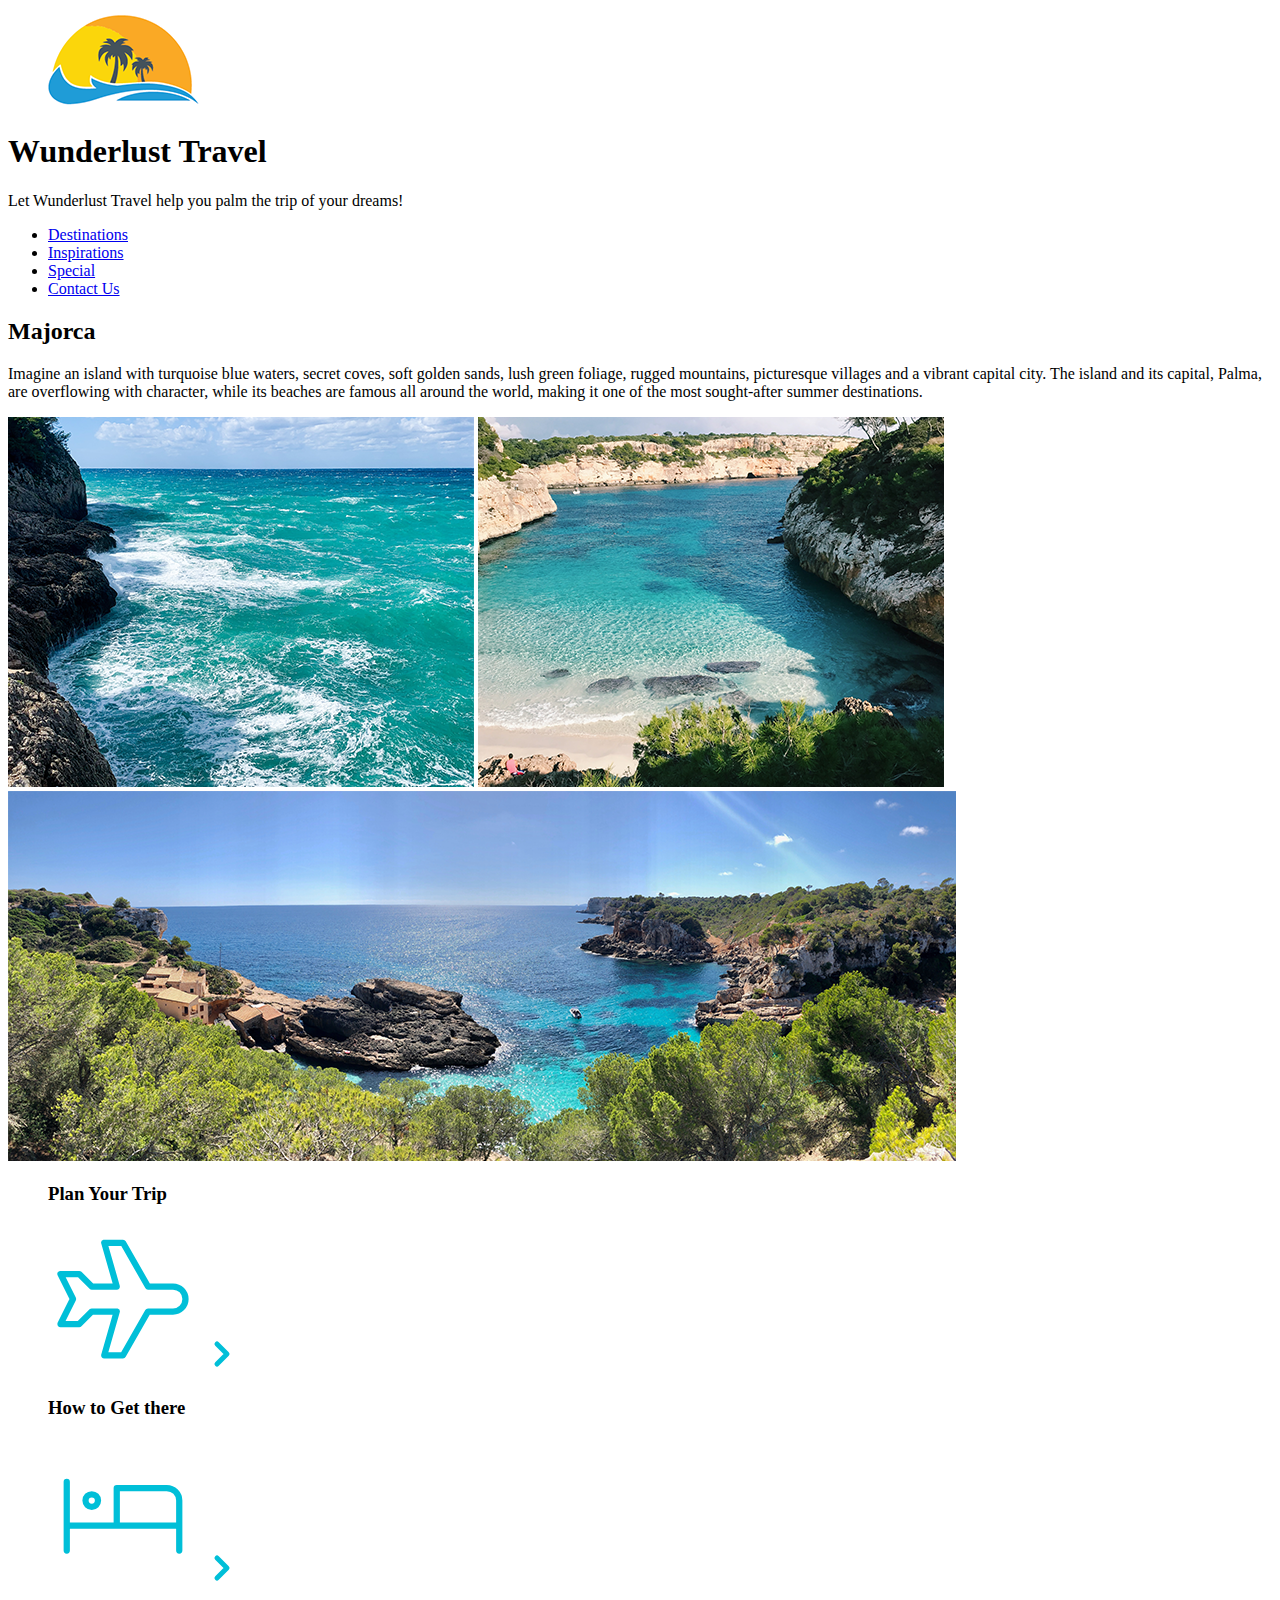
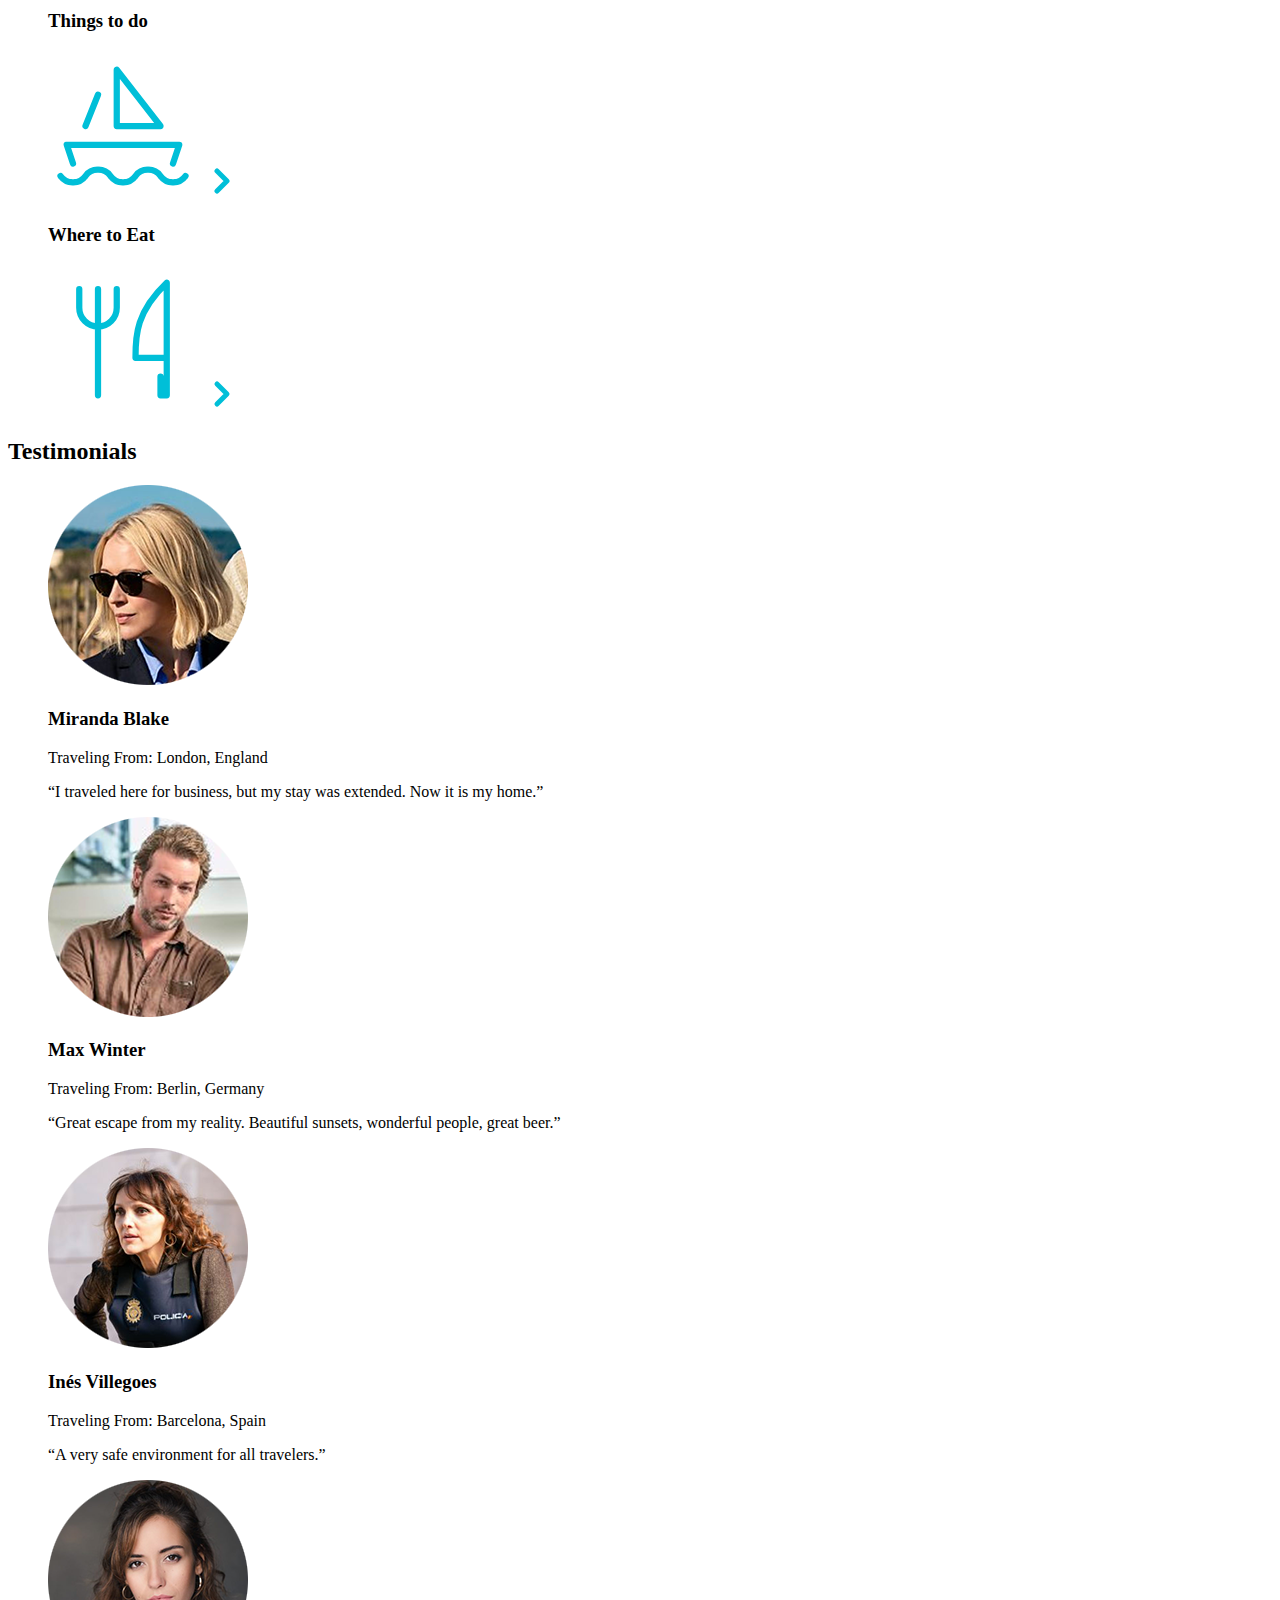
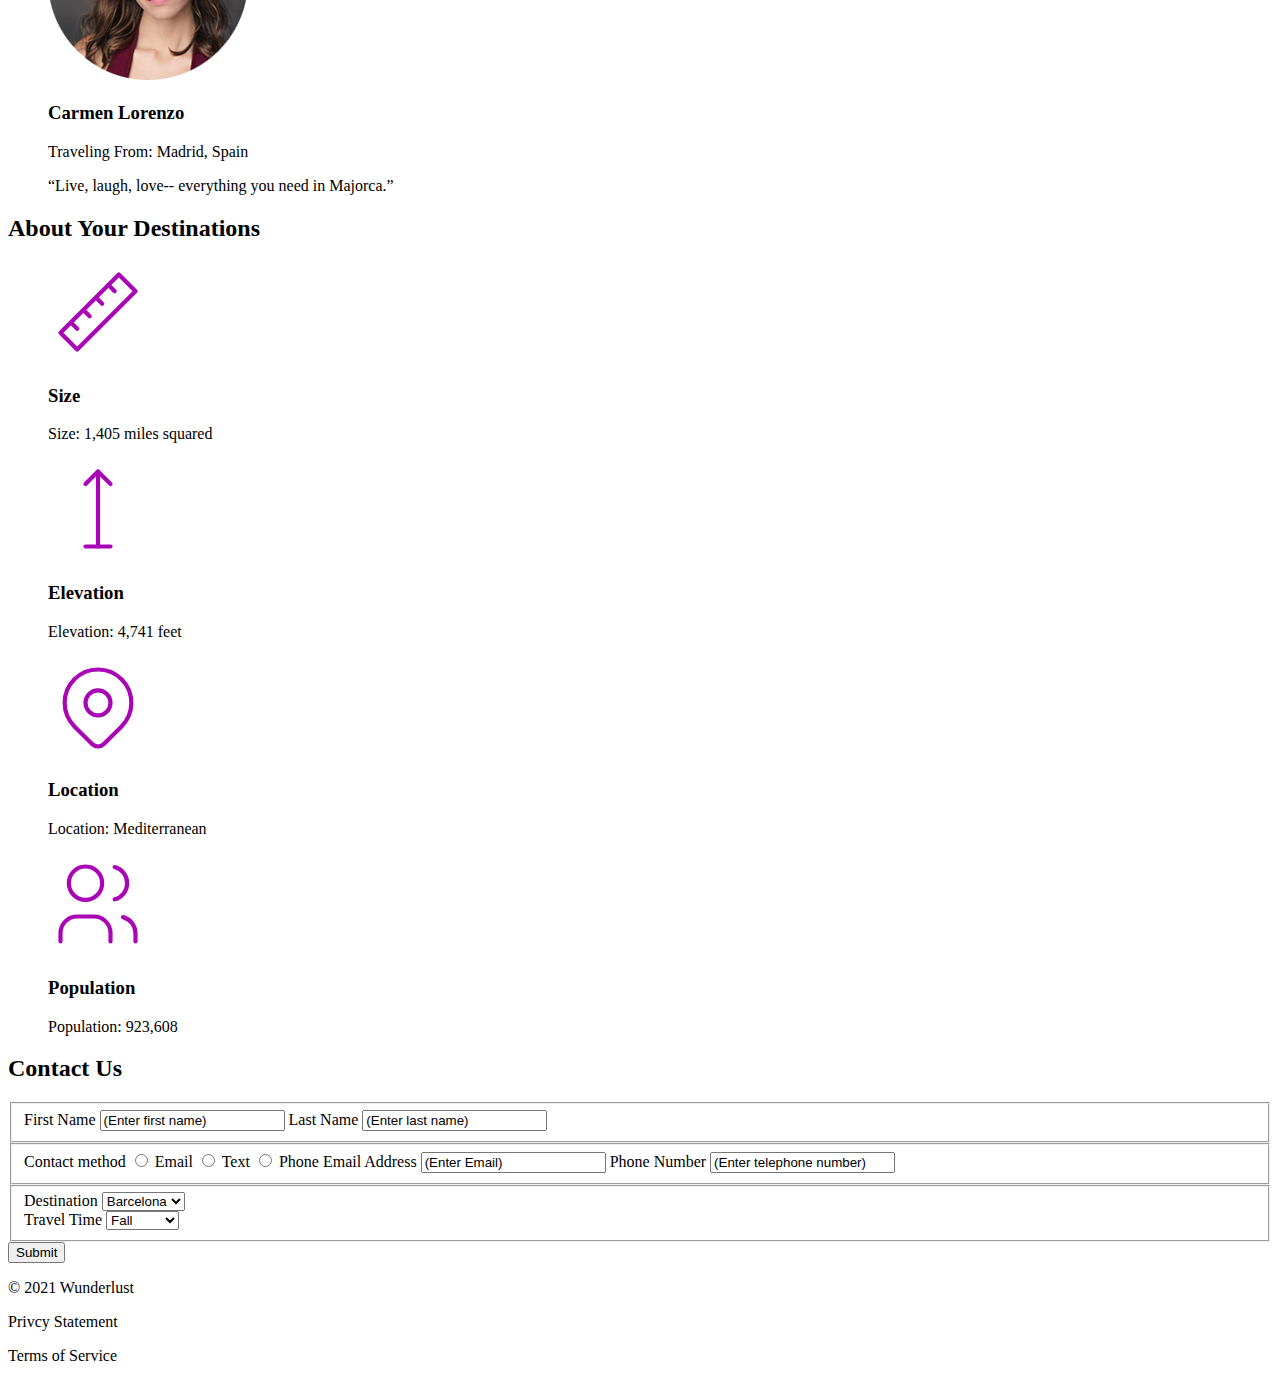
==== index.html @ ceab4514 "1.1 - 1.3 // Assignment" ====
<!DOCTYPE html>
<html lang="en">
  <head>
    <meta charset="UTF-8">
    <meta name="viewport" content="width=device-width, initial-scale=1.0">
    <meta http-equiv="X-UA-Compatible" content="ie=edge">
    <title>Wunderlust Travel</title>
    <link rel="stylesheet" href="./style.css">
  </head>
  <body>
    <header>
      <img src="logo.png" alt="beach waves with palm trees and the sun">
      <h1>Wunderlust Travel</h1> 
      <p>Let Wunderlust Travel help you palm the trip of your dreams!</p>
        <nav>
          <ul>
            <li><a href="#">Destinations</a></li>
            <li><a href="#">Inspirations</a></li>
            <li><a href="#">Special</a></li>
            <li><a href="#">Contact Us</a></li>
          </ul>
        </nav>
    </header>
    <main>
      <section>
         <h2>Majorca</h2>
         <p>Imagine an island with turquoise blue waters, secret coves, soft golden sands, lush green foliage, rugged mountains, picturesque villages and a vibrant capital city. The island and its capital, Palma, are overflowing with character, while its beaches are famous all around the world, making it one of the most sought-after summer destinations.</p>
         <img src="majorca-waves.png" alt="beach waves">
         <img src="majorca-beach.png" alt="beach that has tall rock mountains around it">
         <img src="majorca-cove.png" alt="beach cove with open water">
      </section>
      <section >
          <figure>
          <h3>Plan Your Trip</h3>
          <svg xmlns="http://www.w3.org/2000/svg" class="icon icon-tabler icon-tabler-plane" width="150" height="150" viewBox="0 0 24 24" stroke-width="1" stroke="#00bfd8" fill="none" stroke-linecap="round" stroke-linejoin="round">
          <path stroke="none" d="M0 0h24v24H0z" fill="none"/>
          <path d="M16 10h4a2 2 0 0 1 0 4h-4l-4 7h-3l2 -7h-4l-2 2h-3l2 -4l-2 -4h3l2 2h4l-2 -7h3z" />
          </svg>
<!-- (href=”#”) (title=”Search for flights”) -->
          <svg xmlns="http://www.w3.org/2000/svg" class="icon icon-tabler icon-tabler-chevron-right" width="40" height="40" viewBox="0 0 24 24" stroke-width="3" stroke="#00bfd8" fill="none" stroke-linecap="round" stroke-linejoin="round">
          <path stroke="none" d="M0 0h24v24H0z" fill="none"/>
          <polyline points="9 6 15 12 9 18" />
          </svg>
          </figure>
          
          <figure>
          <h3>How to Get there</h3>
          <svg xmlns="http://www.w3.org/2000/svg" class="icon icon-tabler icon-tabler-bed" width="150" height="150" viewBox="0 0 24 24" stroke-width="1" stroke="#00bfd8" fill="none" stroke-linecap="round" stroke-linejoin="round">
          <path stroke="none" d="M0 0h24v24H0z" fill="none"/>
          <path d="M3 7v11m0 -4h18m0 4v-8a2 2 0 0 0 -2 -2h-8v6" />
          <circle cx="7" cy="10" r="1" />
          </svg>
<!-- (href=”#”) (title=”Search for Hotels”) -->
          <svg xmlns="http://www.w3.org/2000/svg" class="icon icon-tabler icon-tabler-chevron-right" width="40" height="40" viewBox="0 0 24 24" stroke-width="3" stroke="#00bfd8" fill="none" stroke-linecap="round" stroke-linejoin="round">
          <path stroke="none" d="M0 0h24v24H0z" fill="none"/>
          <polyline points="9 6 15 12 9 18" />
          </svg>
          </figure>
          <figure>
          <h3>Things to do</h3>
          <svg xmlns="http://www.w3.org/2000/svg" class="icon icon-tabler icon-tabler-sailboat" width="150" height="150" viewBox="0 0 24 24" stroke-width="1" stroke="#00bfd8" fill="none" stroke-linecap="round" stroke-linejoin="round">
          <path stroke="none" d="M0 0h24v24H0z" fill="none"/>
          <path d="M2 20a2.4 2.4 0 0 0 2 1a2.4 2.4 0 0 0 2 -1a2.4 2.4 0 0 1 2 -1a2.4 2.4 0 0 1 2 1a2.4 2.4 0 0 0 2 1a2.4 2.4 0 0 0 2 -1a2.4 2.4 0 0 1 2 -1a2.4 2.4 0 0 1 2 1a2.4 2.4 0 0 0 2 1a2.4 2.4 0 0 0 2 -1" />
          <path d="M4 18l-1 -3h18l-1 3" />
          <path d="M11 12h7l-7 -9v9" />
          <line x1="8" y1="7" x2="6" y2="12" />
          </svg>
<!-- (href=”#”) (title=”Search for Activities”) -->
          <svg xmlns="http://www.w3.org/2000/svg" class="icon icon-tabler icon-tabler-chevron-right" width="40" height="40" viewBox="0 0 24 24" stroke-width="3" stroke="#00bfd8" fill="none" stroke-linecap="round" stroke-linejoin="round">
          <path stroke="none" d="M0 0h24v24H0z" fill="none"/>
          <polyline points="9 6 15 12 9 18" />
          </svg>
          </figure>
          <figure>
          <h3>Where to Eat</h3>
          <svg xmlns="http://www.w3.org/2000/svg" class="icon icon-tabler icon-tabler-tools-kitchen-2" width="150" height="150" viewBox="0 0 24 24" stroke-width="1" stroke="#00bfd8" fill="none" stroke-linecap="round" stroke-linejoin="round">
          <path stroke="none" d="M0 0h24v24H0z" fill="none"/>
          <path d="M19 3v12h-5c-.023 -3.681 .184 -7.406 5 -12zm0 12v6h-1v-3m-10 -14v17m-3 -17v3a3 3 0 1 0 6 0v-3" />
          </svg>
<!-- (href=”#”) (title=”Search for Restaurants”)  -->
          <svg xmlns="http://www.w3.org/2000/svg" class="icon icon-tabler icon-tabler-chevron-right" width="40" height="40" viewBox="0 0 24 24" stroke-width="3" stroke="#00bfd8" fill="none" stroke-linecap="round" stroke-linejoin="round">
          <path stroke="none" d="M0 0h24v24H0z" fill="none"/>
          <polyline points="9 6 15 12 9 18" />
          </svg>
          </figure>
      </section>
      <section>
          <h2>Testimonials</h2>
          <figure>
          <img src="miranda-blake.png" alt="blonde female">
          <h3>Miranda Blake</h3>
          <p>Traveling From: London, England</p>
          <figcaption>“I traveled here for business, but my stay was extended. Now it is my home.”
          </figcaption>
          </figure>
          <figure>
          <img src="max-winter.png" alt="brunette male">
          <h3>Max Winter</h3>
          <p>Traveling From: Berlin, Germany</p>
          <figcaption>“Great escape from my reality. Beautiful sunsets, wonderful people, great beer.”</figcaption>
          </figure>
          <figure>
          <img src="ines-villegoes.png" alt="older brunette female">
          <h3>Inés Villegoes</h3>
            <p>Traveling From: Barcelona, Spain</p>
          <figcaption>“A very safe environment for all travelers.”</figcaption>
          </figure>
          <figure>
          <img src="carmen-lorenzo.png" alt="brunette female">
          <h3>Carmen Lorenzo</h3>
          <p>Traveling From: Madrid, Spain</p>
          <figcaption>“Live, laugh, love-- everything you need in Majorca.”</figcaption>
          </figure>
      </section>
      <section>
        <h2>About Your Destinations</h2>
          <figure>
          <svg xmlns="http://www.w3.org/2000/svg" class="icon icon-tabler icon-tabler-ruler-2" width="100" height="100" viewBox="0 0 24 24" stroke-width="1" stroke="#a905b6" fill="none" stroke-linecap="round" stroke-linejoin="round">
          <path stroke="none" d="M0 0h24v24H0z" fill="none"/>
          <path d="M17 3l4 4l-14 14l-4 -4z" />
          <path d="M16 7l-1.5 -1.5" />
          <path d="M13 10l-1.5 -1.5" />
          <path d="M10 13l-1.5 -1.5" />
          <path d="M7 16l-1.5 -1.5" />
          </svg>
           <h3>Size</h3>
          <figcaption>
           Size: 1,405 miles squared
          </figcaption>
          </figure>
          <figure>
          <svg xmlns="http://www.w3.org/2000/svg" class="icon icon-tabler icon-tabler-arrow-top-bar" width="100" height="100" viewBox="0 0 24 24" stroke-width="1" stroke="#a905b6" fill="none" stroke-linecap="round" stroke-linejoin="round">
          <path stroke="none" d="M0 0h24v24H0z" fill="none"/>
          <line x1="12" y1="21" x2="12" y2="3" />
          <path d="M15 6l-3 -3l-3 3" />
          <line x1="9" y1="21" x2="15" y2="21" />
          </svg>
          <h3>Elevation</h3>
          <figcaption>Elevation: 4,741 feet</figcaption>
          </figure>
        <figure>
          <svg xmlns="http://www.w3.org/2000/svg" class="icon icon-tabler icon-tabler-map-pin" width="100" height="100" viewBox="0 0 24 24" stroke-width="1" stroke="#a905b6" fill="none" stroke-linecap="round" stroke-linejoin="round">
          <path stroke="none" d="M0 0h24v24H0z" fill="none"/>
          <circle cx="12" cy="11" r="3" />
          <path d="M17.657 16.657l-4.243 4.243a2 2 0 0 1 -2.827 0l-4.244 -4.243a8 8 0 1 1 11.314 0z" />
        </svg>
         <h3>Location</h3>
           <figcaption>Location: Mediterranean</figcaption>
         </figure> 
         <figure>
          <svg xmlns="http://www.w3.org/2000/svg" class="icon icon-tabler icon-tabler-users" width="100" height="100" viewBox="0 0 24 24" stroke-width="1" stroke="#a905b6" fill="none" stroke-linecap="round" stroke-linejoin="round">
          <path stroke="none" d="M0 0h24v24H0z" fill="none"/>
          <circle cx="9" cy="7" r="4" />
          <path d="M3 21v-2a4 4 0 0 1 4 -4h4a4 4 0 0 1 4 4v2" />
          <path d="M16 3.13a4 4 0 0 1 0 7.75" />
          <path d="M21 21v-2a4 4 0 0 0 -3 -3.85" />
          </svg>
          <h3>Population</h3>
           <figcaption>Population: 923,608</figcaption> 
         </figure> 
      </section>
      <section>
        <h2>Contact Us</h2>
        <form>
  <fieldset>
  <label>First Name</label>
  <input type="text" id="firstName" value="(Enter first name)" name="firstName">
  <label>Last Name</label>
  <input type="text" id="lastName" value="(Enter last name)" name="lastName">
  </fieldset>
  <fieldset>
    <label>Contact method</label>
      <input type="radio" id="prefEmail" name="prefContact" aria-required="true">
    <label for=prefEmail>Email</label>
      <input type="radio" id="prefText" name="prefContact" aria-required="true">
    <label for="prefText">Text</label>
  <input type="radio" id="prefPhone" name="prefContact" aria-required="true">
    <label for="prefPhone">Phone</label>
    <label>Email Address</label>
  <input type="text" id="emailA" value="(Enter Email)" name="emailA">
   <label>Phone Number</label>
  <input type="text" id="phoneN" value="(Enter telephone number)" name="phoneN">
  </fieldset>
  </form>
  <fieldset>
<form id='dd1.mob1' name='dd1.mob1' method='post'>   
  <label>Destination</label>
  <select onchange=filter.submit() name='dd1mob1' id='dd1mob1'>
     <option>Barcelona</option>
      <option>Granada</option>
      <option>Ibizia</option>
      <option>Madrid</option>
      <option>Majorca</option>
      <option>Seville</option>
      <option>Tenerife</option>
      <option>Valencia</option>
            </select>
</form>
<form class="ey" id='dd2.mob1' name='dd2.mob1' method='post'> 
            <label>Travel Time</label>
            <select onchange=filter.submit() name='dd2mob1' id='dd2mob1'>
                 <option>Fall</option>
     <option>Winter</option>
     <option>Spring</option>
     <option>Summer</option>
     <option>Flexible</option>
            </select>
</form>
</fieldset>
      <input type="submit" value="Submit">
      </section>
    </main>
    <footer>
      <p>	&#169; 2021 Wunderlust</p>
      <p>Privcy Statement</p>
      <p>Terms of Service</p>
    </footer>

  </body>

</html>
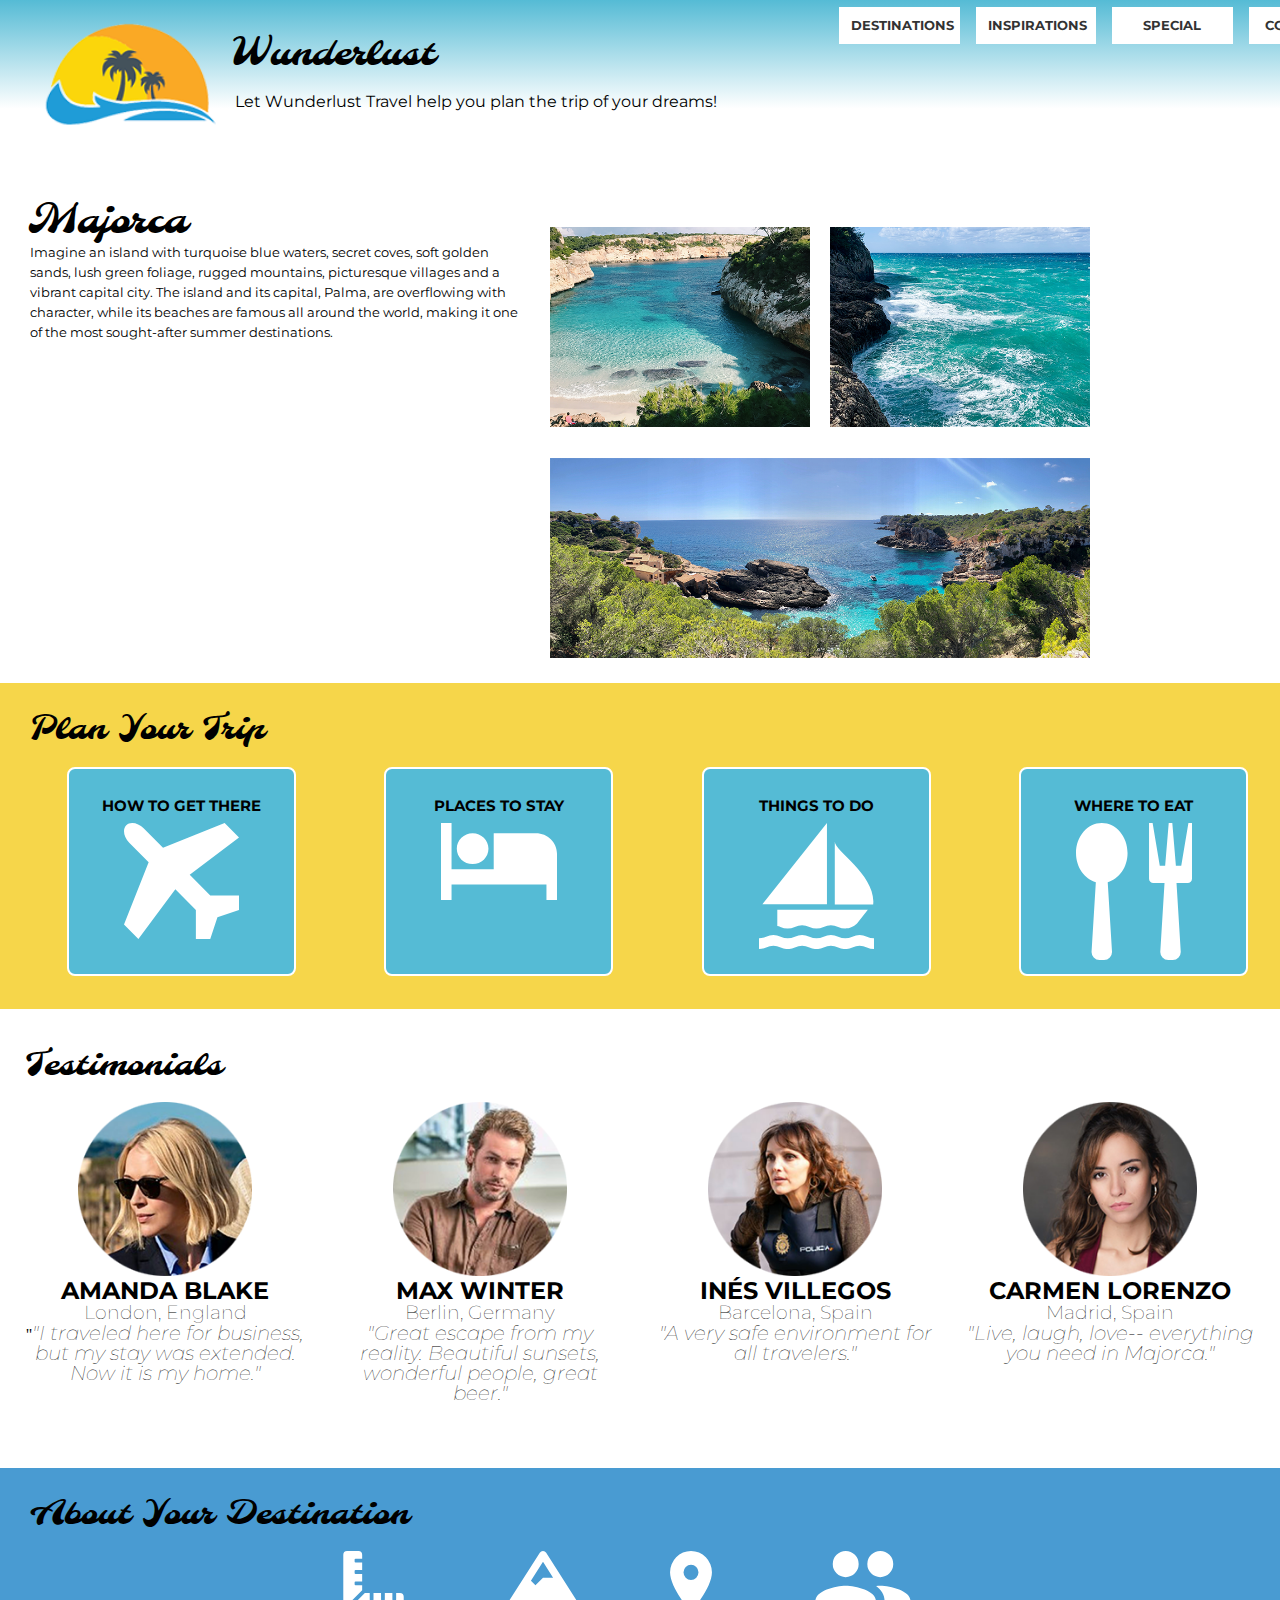
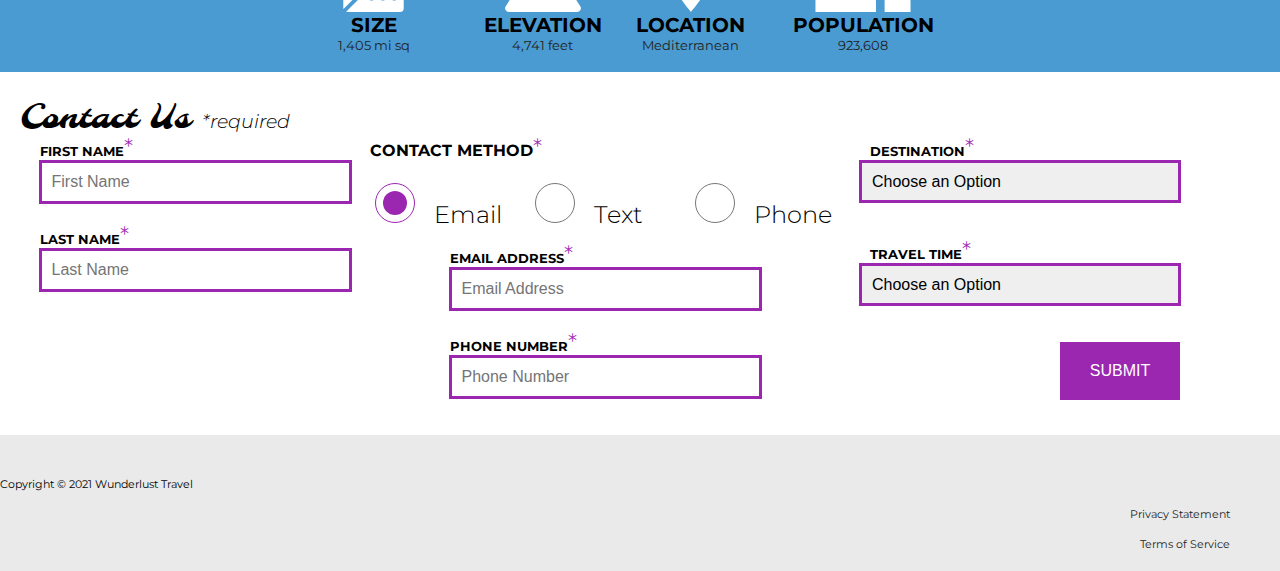
==== commit e9055d22: "Majorca" ====
--- a/index.html
+++ b/index.html
@@ -1,221 +1,364 @@
 <!DOCTYPE html>
 <html lang="en">
   <head>
-    <meta charset="UTF-8">
-    <meta name="viewport" content="width=device-width, initial-scale=1.0">
-    <meta http-equiv="X-UA-Compatible" content="ie=edge">
+    <meta charset="utf-8" />
+    <meta name="viewport" content="width=device-width, initial-scale=1" />
+    <meta name="author" content="Annalise Wheeler" />
+    <meta
+      name="description"
+      content="Let Wunderlust Travel take you to beautiful Majorca this year! Majorca is a beautiful island and offers beauty and fun to its visitors"
+    />
+    <meta
+      name="keywords"
+      content="travel, majorca, beach, island, vacation, destination, getaway, restaurants in majorca, entertainment in majorca, testimonials from visitors"
+    />
     <title>Wunderlust Travel</title>
-    <link rel="stylesheet" href="./style.css">
+    <meta name="robots" content="index,follow" />
+    <meta name="viewport" content="width=device-width, initial-scale=1.0" />
+    <meta http-equiv="X-UA-Compatible" content="ie=edge" />
+    <link rel="stylesheet" href="style.css" />
+    <!-- ~~~~~~~~~~ TWITTER CARD TAGS ~~~~~~~~~~ -->
+    <meta name="twitter:card" content="summary_large_image" />
+    <meta name="twitter:site" content="@wunderlusttravel" />
+    <meta name="twitter:creator" content="@wunderlusttravel" />
+    <meta name="twitter:title" content="Wunderlust Travel: Majorca" />
+    <meta
+      name="twitter:description"
+      content="Let Wunderlust Travel take you to beautiful Majorca this year! Majorca is a beautiful island and offers beauty and fun to its visitors"
+    />
+    <meta
+      name="twitter:image"
+      content="https://wunderlusttravel.com/majorca-cove.png"
+    />
+
+    <!-- ~~~~~~~~~~ OPEN GRAPH META TAGS ~~~~~~~~~~ -->
+    <meta property="og:title" content="See Majorca with Wunderlust Travel" />
+    <meta property="og:type" content="website" />
+    <meta
+      property="og:image"
+      content="https://wunderlusttravel.com/majorca-cove.png"
+    />
+    <meta property="og:url" content="https://wunderlusttravel.com/majorca" />
+    <meta
+      property="og:description"
+      content="Let Wunderlust Travel take you to beautiful Majorca this year! Majorca is a beautiful island and offers beauty and fun to its visitors"
+    />
+    <!-- ~~~~~~~~~~FAVICON ~~~~~~~~~~ -->
+    <link rel="shortcut icon" href="favicon.png" />
+
+    <!-- ~~~~~~~~~~ GOOGLE FONTS ~~~~~~~~~~ -->
+    <link rel="preconnect" href="https://fonts.googleapis.com" />
+    <link rel="preconnect" href="https://fonts.gstatic.com" crossorigin />
+    <link
+      href="https://fonts.googleapis.com/css2?family=Molle:ital@1&family=Montserrat:wght@400;600&display=swap"
+      rel="stylesheet"
+    />
+    <link href="styles.css" rel="stylesheet" />
+    <link rel="preconnect" href="https://fonts.googleapis.com" />
+    <link rel="preconnect" href="https://fonts.gstatic.com" crossorigin />
+    <link
+      href="https://fonts.googleapis.com/css2?family=Bebas+Neue&family=Molle&family=Montserrat&display=swap"
+      rel="stylesheet"
+    />
   </head>
   <body>
+    <a id="skip" href="#main-content">Skip to Main Content</a>
+    <!-- styling skip links: https://webaim.org/techniques/css/invisiblecontent/ -->
     <header>
-      <img src="logo.png" alt="beach waves with palm trees and the sun">
-      <h1>Wunderlust Travel</h1> 
-      <p>Let Wunderlust Travel help you palm the trip of your dreams!</p>
-        <nav>
-          <ul>
-            <li><a href="#">Destinations</a></li>
+      <a href="index.html" id="logo"
+        ><img
+          src="logo.png"
+          alt="The Wunderlust logo shows blue waves and the outline of two palm trees against an orange sun"
+      /></a>
+      <div class="item3">
+        <h1>Wunderlust</h1>
+        <p >
+          Let Wunderlust Travel help you plan the trip of your dreams!
+        </p>
+      </div>
+
+      <nav>
+        <div id="menu-toggle">
+          <!-- responsive menu code from (with changes made to match mockups): https://css-tricks.com/three-css-alternatives-to-javascript-navigation/ -->
+          <h2 class="sr-only">Main Navigation</h2>
+          <!-- hidden but accessible headings from: https://webaim.org/techniques/css/invisiblecontent/ -->
+          <input name="toggle" id="toggle" type="checkbox" />
+          <label for="toggle">Menu</label>
+          <ul id="menu">
+            <li class="active"><a href="#">Destinations</a></li>
             <li><a href="#">Inspirations</a></li>
             <li><a href="#">Special</a></li>
             <li><a href="#">Contact Us</a></li>
           </ul>
-        </nav>
+        </div>
+      </nav>
     </header>
-    <main>
-      <section>
-         <h2>Majorca</h2>
-         <p>Imagine an island with turquoise blue waters, secret coves, soft golden sands, lush green foliage, rugged mountains, picturesque villages and a vibrant capital city. The island and its capital, Palma, are overflowing with character, while its beaches are famous all around the world, making it one of the most sought-after summer destinations.</p>
-         <img src="majorca-waves.png" alt="beach waves">
-         <img src="majorca-beach.png" alt="beach that has tall rock mountains around it">
-         <img src="majorca-cove.png" alt="beach cove with open water">
-      </section>
-      <section >
-          <figure>
+    <main id="main-content">
+      <article>
+        <div id="intro">
+          <div class="introM">
+            <h2>Majorca</h2>
+            <p>
+              Imagine an island with turquoise blue waters, secret coves, soft
+              golden sands, lush green foliage, rugged mountains, picturesque
+              villages and a vibrant capital city. The island and its capital,
+              Palma, are overflowing with character, while its beaches are
+              famous all around the world, making it one of the most
+              sought-after summer destinations.
+            </p>
+          </div>
+          <div id="img-grid">
+            <img
+              src="majorca-waves.png"
+              alt="Turquoise blue waters with white wave caps crashing against a rock cliff"
+            />
+            <img
+              src="majorca-beach.png"
+              alt="A calm cove with turquoise waters calmly lapping at a light sand beach"
+            />
+
+            <source
+              class="thirdImg"
+              srcset="majorca-cove-small.png"
+              media="(max-width: 500px)"
+            />
+            <img
+              src="majorca-cove.png"
+              alt="Deep blue water leading to the horizon with the island and trees in the foreground"
+            />
+          </div>
+        </div>
+        <section id="plan">
           <h3>Plan Your Trip</h3>
-          <svg xmlns="http://www.w3.org/2000/svg" class="icon icon-tabler icon-tabler-plane" width="150" height="150" viewBox="0 0 24 24" stroke-width="1" stroke="#00bfd8" fill="none" stroke-linecap="round" stroke-linejoin="round">
-          <path stroke="none" d="M0 0h24v24H0z" fill="none"/>
-          <path d="M16 10h4a2 2 0 0 1 0 4h-4l-4 7h-3l2 -7h-4l-2 2h-3l2 -4l-2 -4h3l2 2h4l-2 -7h3z" />
-          </svg>
-<!-- (href=”#”) (title=”Search for flights”) -->
-          <svg xmlns="http://www.w3.org/2000/svg" class="icon icon-tabler icon-tabler-chevron-right" width="40" height="40" viewBox="0 0 24 24" stroke-width="3" stroke="#00bfd8" fill="none" stroke-linecap="round" stroke-linejoin="round">
-          <path stroke="none" d="M0 0h24v24H0z" fill="none"/>
-          <polyline points="9 6 15 12 9 18" />
-          </svg>
-          </figure>
-          
-          <figure>
-          <h3>How to Get there</h3>
-          <svg xmlns="http://www.w3.org/2000/svg" class="icon icon-tabler icon-tabler-bed" width="150" height="150" viewBox="0 0 24 24" stroke-width="1" stroke="#00bfd8" fill="none" stroke-linecap="round" stroke-linejoin="round">
-          <path stroke="none" d="M0 0h24v24H0z" fill="none"/>
-          <path d="M3 7v11m0 -4h18m0 4v-8a2 2 0 0 0 -2 -2h-8v6" />
-          <circle cx="7" cy="10" r="1" />
-          </svg>
-<!-- (href=”#”) (title=”Search for Hotels”) -->
-          <svg xmlns="http://www.w3.org/2000/svg" class="icon icon-tabler icon-tabler-chevron-right" width="40" height="40" viewBox="0 0 24 24" stroke-width="3" stroke="#00bfd8" fill="none" stroke-linecap="round" stroke-linejoin="round">
-          <path stroke="none" d="M0 0h24v24H0z" fill="none"/>
-          <polyline points="9 6 15 12 9 18" />
-          </svg>
-          </figure>
-          <figure>
-          <h3>Things to do</h3>
-          <svg xmlns="http://www.w3.org/2000/svg" class="icon icon-tabler icon-tabler-sailboat" width="150" height="150" viewBox="0 0 24 24" stroke-width="1" stroke="#00bfd8" fill="none" stroke-linecap="round" stroke-linejoin="round">
-          <path stroke="none" d="M0 0h24v24H0z" fill="none"/>
-          <path d="M2 20a2.4 2.4 0 0 0 2 1a2.4 2.4 0 0 0 2 -1a2.4 2.4 0 0 1 2 -1a2.4 2.4 0 0 1 2 1a2.4 2.4 0 0 0 2 1a2.4 2.4 0 0 0 2 -1a2.4 2.4 0 0 1 2 -1a2.4 2.4 0 0 1 2 1a2.4 2.4 0 0 0 2 1a2.4 2.4 0 0 0 2 -1" />
-          <path d="M4 18l-1 -3h18l-1 3" />
-          <path d="M11 12h7l-7 -9v9" />
-          <line x1="8" y1="7" x2="6" y2="12" />
-          </svg>
-<!-- (href=”#”) (title=”Search for Activities”) -->
-          <svg xmlns="http://www.w3.org/2000/svg" class="icon icon-tabler icon-tabler-chevron-right" width="40" height="40" viewBox="0 0 24 24" stroke-width="3" stroke="#00bfd8" fill="none" stroke-linecap="round" stroke-linejoin="round">
-          <path stroke="none" d="M0 0h24v24H0z" fill="none"/>
-          <polyline points="9 6 15 12 9 18" />
-          </svg>
-          </figure>
-          <figure>
-          <h3>Where to Eat</h3>
-          <svg xmlns="http://www.w3.org/2000/svg" class="icon icon-tabler icon-tabler-tools-kitchen-2" width="150" height="150" viewBox="0 0 24 24" stroke-width="1" stroke="#00bfd8" fill="none" stroke-linecap="round" stroke-linejoin="round">
-          <path stroke="none" d="M0 0h24v24H0z" fill="none"/>
-          <path d="M19 3v12h-5c-.023 -3.681 .184 -7.406 5 -12zm0 12v6h-1v-3m-10 -14v17m-3 -17v3a3 3 0 1 0 6 0v-3" />
-          </svg>
-<!-- (href=”#”) (title=”Search for Restaurants”)  -->
-          <svg xmlns="http://www.w3.org/2000/svg" class="icon icon-tabler icon-tabler-chevron-right" width="40" height="40" viewBox="0 0 24 24" stroke-width="3" stroke="#00bfd8" fill="none" stroke-linecap="round" stroke-linejoin="round">
-          <path stroke="none" d="M0 0h24v24H0z" fill="none"/>
-          <polyline points="9 6 15 12 9 18" />
-          </svg>
-          </figure>
-      </section>
-      <section>
-          <h2>Testimonials</h2>
-          <figure>
-          <img src="miranda-blake.png" alt="blonde female">
-          <h3>Miranda Blake</h3>
-          <p>Traveling From: London, England</p>
-          <figcaption>“I traveled here for business, but my stay was extended. Now it is my home.”
-          </figcaption>
-          </figure>
-          <figure>
-          <img src="max-winter.png" alt="brunette male">
-          <h3>Max Winter</h3>
-          <p>Traveling From: Berlin, Germany</p>
-          <figcaption>“Great escape from my reality. Beautiful sunsets, wonderful people, great beer.”</figcaption>
-          </figure>
-          <figure>
-          <img src="ines-villegoes.png" alt="older brunette female">
-          <h3>Inés Villegoes</h3>
-            <p>Traveling From: Barcelona, Spain</p>
-          <figcaption>“A very safe environment for all travelers.”</figcaption>
-          </figure>
-          <figure>
-          <img src="carmen-lorenzo.png" alt="brunette female">
-          <h3>Carmen Lorenzo</h3>
-          <p>Traveling From: Madrid, Spain</p>
-          <figcaption>“Live, laugh, love-- everything you need in Majorca.”</figcaption>
-          </figure>
-      </section>
-      <section>
-        <h2>About Your Destinations</h2>
-          <figure>
-          <svg xmlns="http://www.w3.org/2000/svg" class="icon icon-tabler icon-tabler-ruler-2" width="100" height="100" viewBox="0 0 24 24" stroke-width="1" stroke="#a905b6" fill="none" stroke-linecap="round" stroke-linejoin="round">
-          <path stroke="none" d="M0 0h24v24H0z" fill="none"/>
-          <path d="M17 3l4 4l-14 14l-4 -4z" />
-          <path d="M16 7l-1.5 -1.5" />
-          <path d="M13 10l-1.5 -1.5" />
-          <path d="M10 13l-1.5 -1.5" />
-          <path d="M7 16l-1.5 -1.5" />
-          </svg>
-           <h3>Size</h3>
-          <figcaption>
-           Size: 1,405 miles squared
-          </figcaption>
-          </figure>
-          <figure>
-          <svg xmlns="http://www.w3.org/2000/svg" class="icon icon-tabler icon-tabler-arrow-top-bar" width="100" height="100" viewBox="0 0 24 24" stroke-width="1" stroke="#a905b6" fill="none" stroke-linecap="round" stroke-linejoin="round">
-          <path stroke="none" d="M0 0h24v24H0z" fill="none"/>
-          <line x1="12" y1="21" x2="12" y2="3" />
-          <path d="M15 6l-3 -3l-3 3" />
-          <line x1="9" y1="21" x2="15" y2="21" />
-          </svg>
-          <h3>Elevation</h3>
-          <figcaption>Elevation: 4,741 feet</figcaption>
-          </figure>
-        <figure>
-          <svg xmlns="http://www.w3.org/2000/svg" class="icon icon-tabler icon-tabler-map-pin" width="100" height="100" viewBox="0 0 24 24" stroke-width="1" stroke="#a905b6" fill="none" stroke-linecap="round" stroke-linejoin="round">
-          <path stroke="none" d="M0 0h24v24H0z" fill="none"/>
-          <circle cx="12" cy="11" r="3" />
-          <path d="M17.657 16.657l-4.243 4.243a2 2 0 0 1 -2.827 0l-4.244 -4.243a8 8 0 1 1 11.314 0z" />
-        </svg>
-         <h3>Location</h3>
-           <figcaption>Location: Mediterranean</figcaption>
-         </figure> 
-         <figure>
-          <svg xmlns="http://www.w3.org/2000/svg" class="icon icon-tabler icon-tabler-users" width="100" height="100" viewBox="0 0 24 24" stroke-width="1" stroke="#a905b6" fill="none" stroke-linecap="round" stroke-linejoin="round">
-          <path stroke="none" d="M0 0h24v24H0z" fill="none"/>
-          <circle cx="9" cy="7" r="4" />
-          <path d="M3 21v-2a4 4 0 0 1 4 -4h4a4 4 0 0 1 4 4v2" />
-          <path d="M16 3.13a4 4 0 0 1 0 7.75" />
-          <path d="M21 21v-2a4 4 0 0 0 -3 -3.85" />
-          </svg>
-          <h3>Population</h3>
-           <figcaption>Population: 923,608</figcaption> 
-         </figure> 
-      </section>
-      <section>
-        <h2>Contact Us</h2>
-        <form>
-  <fieldset>
-  <label>First Name</label>
-  <input type="text" id="firstName" value="(Enter first name)" name="firstName">
-  <label>Last Name</label>
-  <input type="text" id="lastName" value="(Enter last name)" name="lastName">
-  </fieldset>
-  <fieldset>
-    <label>Contact method</label>
-      <input type="radio" id="prefEmail" name="prefContact" aria-required="true">
-    <label for=prefEmail>Email</label>
-      <input type="radio" id="prefText" name="prefContact" aria-required="true">
-    <label for="prefText">Text</label>
-  <input type="radio" id="prefPhone" name="prefContact" aria-required="true">
-    <label for="prefPhone">Phone</label>
-    <label>Email Address</label>
-  <input type="text" id="emailA" value="(Enter Email)" name="emailA">
-   <label>Phone Number</label>
-  <input type="text" id="phoneN" value="(Enter telephone number)" name="phoneN">
-  </fieldset>
-  </form>
-  <fieldset>
-<form id='dd1.mob1' name='dd1.mob1' method='post'>   
-  <label>Destination</label>
-  <select onchange=filter.submit() name='dd1mob1' id='dd1mob1'>
-     <option>Barcelona</option>
-      <option>Granada</option>
-      <option>Ibizia</option>
-      <option>Madrid</option>
-      <option>Majorca</option>
-      <option>Seville</option>
-      <option>Tenerife</option>
-      <option>Valencia</option>
-            </select>
-</form>
-<form class="ey" id='dd2.mob1' name='dd2.mob1' method='post'> 
-            <label>Travel Time</label>
-            <select onchange=filter.submit() name='dd2mob1' id='dd2mob1'>
-                 <option>Fall</option>
-     <option>Winter</option>
-     <option>Spring</option>
-     <option>Summer</option>
-     <option>Flexible</option>
-            </select>
-</form>
-</fieldset>
-      <input type="submit" value="Submit">
-      </section>
+          <div class="plantrip">
+            <section>
+              <h4>How to Get There</h4>
+              <a href="#" title="Search for flights">
+                <img src="get.svg" alt="airplane icon" />
+              </a>
+            </section>
+            <section>
+              <h4>Places to Stay</h4>
+              <a href="#" title="Search for hotels">
+                <img src="stay.svg" alt="bed icon" />
+              </a>
+            </section>
+            <section>
+              <h4>Things to Do</h4>
+              <a href="#" title="Search for Activities">
+                <img src="do.svg" alt="sailboat icon" />
+              </a>
+            </section>
+            <section>
+              <h4>Where to Eat</h4>
+              <a href="#" title="Search for Restaurants">
+                <img src="eat.svg" alt="fork and spoon icon" />
+              </a>
+            </section>
+          </div>
+        </section>
+        <section id="testimonials">
+          <h3>Testimonials</h3>
+          <div class="test">
+            <section>
+              <img
+                src="miranda-blake.png"
+                alt="Miranda Blake has a blonde bob and is wearing dark sunglasses"
+              />
+              <h4>Amanda Blake</h4>
+              <p>London, England</p>
+              "<q
+                >"I traveled here for business, but my stay was extended. Now it
+                is my home."</q
+              >
+            </section>
+            <section>
+              <img
+                src="max-winter.png"
+                alt="Max Winter has dark blonde hair and a trimmed beard and mustache"
+              />
+              <h4>Max Winter</h4>
+              <p>Berlin, Germany</p>
+              <q
+                >"Great escape from my reality. Beautiful sunsets, wonderful
+                people, great beer."</q
+              >
+            </section>
+            <section>
+              <img
+                src="ines-villegoes.png"
+                alt="Ines Villegos has shoulder-length, wavy, brown hair and is wearing a brown sweater"
+              />
+              <h4>Inés Villegos</h4>
+              <p>Barcelona, Spain</p>
+              <q>"A very safe environment for all travelers."</q>
+            </section>
+            <section>
+              <img
+                src="carmen-lorenzo.png"
+                alt="Carmen Lorenzo has long, dark brown hair and is wearing gold hoop earrings"
+              />
+              <h4>Carmen Lorenzo</h4>
+              <p>Madrid, Spain</p>
+              <q>"Live, laugh, love-- everything you need in Majorca."</q>
+            </section>
+          </div>
+        </section>
+        <section id="about">
+          <h3>About Your Destination</h3>
+          <div>
+            <section>
+              <img src="size.svg" alt="ruler icon" />
+              <h4>Size</h4>
+              <p>1,405 mi sq</p>
+            </section>
+            <section>
+              <img src="elevation.svg" alt="mountain icon" />
+              <h4>Elevation</h4>
+              <p>4,741 feet</p>
+            </section>
+            <section>
+              <img src="location.svg" alt="location pin icon" />
+              <h4>Location</h4>
+              <p>Mediterranean</p>
+            </section>
+            <section>
+              <img src="population.svg" alt="people icon" />
+              <h4>Population</h4>
+              <p>923,608</p>
+            </section>
+          </div>
+        </section>
+        <section id="contact">
+          <h3>Contact Us <span class="form-required">*required</span></h3>
+          <form method="post" action="https://wp.zybooks.com/form-viewer.php">
+            <div id="names">
+              <label for="fName"
+                >First Name<span class="required">*</span></label
+              >
+              <input
+                type="text"
+                name="fName"
+                id="fName"
+                autocomplete="given-name"
+                placeholder="First Name"
+                required
+              />
+              <!-- custom input styles from https://moderncss.dev/custom-css-styles-for-form-inputs-and-textareas/ -->
+              <label for="lName"
+                >Last Name<span class="required">*</span></label
+              >
+              <input
+                type="text"
+                name="lName"
+                id="lName"
+                autocomplete="family-name"
+                placeholder="Last Name"
+                required
+              />
+            </div>
+            <div id="nums">
+              <fieldset>
+                <legend>Contact Method<span class="required">*</span></legend>
+                <!-- custom radio button styles from https://moderncss.dev/pure-css-custom-styled-radio-buttons/ -->
+                <label for="prefEmail">
+                  <span class="radio-input">
+                    <input
+                      type="radio"
+                      name="contactPref"
+                      id="prefEmail"
+                      required
+                      checked
+                    />
+                    <span class="radio-control"></span>
+                  </span>
+                  <span class="radio-label">Email</span>
+                </label>
+                <label for="prefText">
+                  <span class="radio-input">
+                    <input type="radio" name="contactPref" id="prefText" />
+                    <span class="radio-control"></span>
+                  </span>
+                  <span class="radio-label">Text</span>
+                </label>
+                <label for="prefPhone">
+                  <span class="radio-input">
+                    <input type="radio" name="contactPref" id="prefPhone" />
+                    <span class="radio-control"></span>
+                  </span>
+                  <span class="radio-label">Phone</span>
+                </label>
+              </fieldset>
+              <label for="email"
+                >Email Address<span class="required">*</span></label
+              >
+              <input
+                type="email"
+                name="email"
+                id="email"
+                autocomplete="email"
+                placeholder="Email Address"
+                required
+              />
+              <label for="phone"
+                >Phone Number<span class="required">*</span></label
+              >
+              <input
+                type="tel"
+                name="phone"
+                id="phone"
+                autocomplete="tel"
+                placeholder="Phone Number"
+                required
+              />
+            </div>
+            <div id="selects">
+              <!-- custom select styles from: https://moderncss.dev/custom-select-styles-with-pure-css/ -->
+              <label for="destination"
+                >Destination<span class="required">*</span></label
+              >
+              <div class="custom-select">
+                <select name="destination" id="destination" required>
+                  <option value="" disabled selected>Choose an Option</option>
+                  <option value="barcelona">Barcelona</option>
+                  <option value="granada">Granada</option>
+                  <option value="ibiza">Ibiza</option>
+                  <option value="madrid">Madrid</option>
+                  <option value="seville">Seville</option>
+                  <option value="tenerife">Tenerife</option>
+                  <option value="valencia">Valencia</option>
+                </select>
+                <span class="focus"></span>
+              </div>
+              <label for="travelTime"
+                >Travel Time<span class="required">*</span></label
+              >
+              <div class="custom-select">
+                <select name="travelTime" id="travelTime" required>
+                  <option value="" disabled selected>Choose an Option</option>
+                  <option value="fall">Fall</option>
+                  <option value="winter">Winter</option>
+                  <option value="spring">Spring</option>
+                  <option value="summer">Summer</option>
+                  <option value="flexible">Flexible</option>
+                </select>
+                <span class="focus"></span>
+              </div>
+              <input
+                type="submit"
+                name="mySubmit"
+                id="mySubmit"
+                value="Submit"
+              />
+            </div>
+          </form>
+        </section>
+      </article>
     </main>
     <footer>
-      <p>	&#169; 2021 Wunderlust</p>
-      <p>Privcy Statement</p>
-      <p>Terms of Service</p>
+      <p>Copyright &copy; 2021 Wunderlust Travel</p>
+      <a href="#">Privacy Statement</a>
+      <a href="#">Terms of Service</a>
     </footer>
-
   </body>
-
-</html>+</html>
--- a/style.css
+++ b/style.css
@@ -0,0 +1,158 @@
+/* http://meyerweb.com/eric/tools/css/reset/ 
+   v2.0 | 20110126
+   License: none (public domain)
+*/
+
+html, body, div, span, applet, object, iframe,
+h1, h2, h3, h4, h5, h6, p, blockquote, pre,
+a, abbr, acronym, address, big, cite, code,
+del, dfn, em, img, ins, kbd, q, s, samp,
+small, strike, strong, sub, sup, tt, var,
+b, u, i, center,
+dl, dt, dd, ol, ul, li,
+fieldset, form, label, legend,
+table, caption, tbody, tfoot, thead, tr, th, td,
+article, aside, canvas, details, embed, 
+figure, figcaption, footer, header, hgroup, 
+menu, nav, output, ruby, section, summary,
+time, mark, audio, video {
+	margin: 0;
+	padding: 0;
+	border: 0;
+	font-size: 100%;
+	font: inherit;
+	vertical-align: baseline;
+}
+/* HTML5 display-role reset for older browsers */
+article, aside, details, figcaption, figure, 
+footer, header, hgroup, menu, nav, section {
+	display: block;
+}
+body {
+	line-height: 1;
+}
+ol, ul {
+	list-style: none;
+}
+blockquote, q {
+	quotes: none;
+}
+blockquote:before, blockquote:after,
+q:before, q:after {
+	content: '';
+	content: none;
+}
+table {
+	border-collapse: collapse;
+	border-spacing: 0;
+}
+/* END OF RESET */
+
+html{
+     background-image: linear-gradient(#55bbd5,#FFFFFF 5%);
+}
+h1, h2, h3 {
+  font-family: 'Molle', cursive;
+}
+h4, p, q, small, nav, button, form{
+  font-family: 'Montserrat', sans-serif;
+}
+/* nav */
+h1{
+  font-size: 50pt;
+  padding-top: 5px;
+}
+[class="sr-only"]{
+    visibility: hidden;
+}
+.introM, header {
+  padding-left: 50px;
+}
+.introM {
+  padding-top: 50px;
+}
+.introM, p {
+  font-size: 20pt;
+}
+header{
+    display: grid;
+    grid-template-columns:1fr 1fr;
+}
+nav {
+  display: flex;
+  align-items: center;
+    grid-column-start:1;
+
+}
+
+label{
+  text-align: center;
+  font-size: x-large;
+  font-weight: bold;
+  text-transform: uppercase;
+}
+#skip{
+  visibility: hidden;
+}
+header h1, p {
+    grid-column-start: 1;
+    grid-row-start: 2;
+}
+header p{
+    padding-top: 70px;;
+    font-size: 25pt;
+}
+#menu-toggle {
+  position: relative;
+}
+
+#toggle {
+  display: none;
+}
+
+[for="toggle"] {
+  display: block;
+  padding: 5px;
+  color: #333;
+  background-color:#F6D64A;
+  cursor: pointer;
+}
+#menu {
+  position: absolute;
+  display: flex;
+  flex-direction: column;
+  list-style: none;
+  background-color: #55BCD5;
+  transition: all 0.3s ease;
+  opacity: 0;
+  visibility: hidden;
+  z-index: 1;
+}
+
+#menu li {
+  margin: 0;
+}
+
+#menu li a {
+  display: block;
+  padding: 10px;
+  color: #333;
+  text-decoration: none;
+  transition: all 0.3s ease;
+  border-bottom: 1px;
+border-color: #333;
+border-style: solid;
+padding-left: 20px;
+}
+label:hover{
+    background-color: #333;
+    color: #fff;
+}
+#toggle:checked ~ #menu {
+  opacity: 1;
+  visibility: visible;
+}
+/* BODY START */
+h2{
+  font-size: 25pt;
+}--- a/styles.css
+++ b/styles.css
@@ -0,0 +1,980 @@
+/* http://meyerweb.com/eric/tools/css/reset/ 
+   v2.0 | 20110126
+   License: none (public domain)
+*/
+html,
+body,
+div,
+span,
+applet,
+object,
+iframe,
+h1,
+h2,
+h3,
+h4,
+h5,
+h6,
+p,
+blockquote,
+pre,
+a,
+abbr,
+acronym,
+address,
+big,
+cite,
+code,
+del,
+dfn,
+em,
+img,
+ins,
+kbd,
+q,
+s,
+samp,
+small,
+strike,
+strong,
+sub,
+sup,
+tt,
+var,
+b,
+u,
+i,
+center,
+dl,
+dt,
+dd,
+ol,
+ul,
+li,
+fieldset,
+form,
+label,
+legend,
+table,
+caption,
+tbody,
+tfoot,
+thead,
+tr,
+th,
+td,
+article,
+aside,
+canvas,
+details,
+embed,
+figure,
+figcaption,
+footer,
+header,
+hgroup,
+menu,
+nav,
+output,
+ruby,
+section,
+summary,
+time,
+mark,
+audio,
+video {
+  margin: 0;
+  padding: 0;
+  border: 0;
+  font-size: 100%;
+  font: inherit;
+  vertical-align: baseline;
+}
+/* HTML5 display-role reset for older browsers */
+article,
+aside,
+details,
+figcaption,
+figure,
+footer,
+header,
+hgroup,
+menu,
+nav,
+section {
+  display: block;
+}
+body {
+  line-height: 1;
+}
+ol,
+ul {
+  list-style: none;
+}
+blockquote,
+q {
+  quotes: none;
+}
+blockquote:before,
+blockquote:after,
+q:before,
+q:after {
+  content: "";
+  content: none;
+}
+table {
+  border-collapse: collapse;
+  border-spacing: 0;
+}
+/* END OF RESET */
+
+/* SMALL SCREEN start-------------------------------------------------------SM SCREEN*/
+@media screen and (min-width: 300px) {
+  html {
+    background-image: linear-gradient(#55bbd5, #ffffff 9%);
+  }
+  h1,
+  h2,
+  h3 {
+    font-family: "Molle", cursive;
+  }
+  h4,
+  p,
+  q,
+  small,
+  nav,
+  button,
+  form {
+    font-family: "Montserrat", sans-serif;
+  }
+  html {
+    width: 320px;
+  }
+  /* Nav Start*/
+  h1 {
+    font-size: 28pt;
+    padding-top: 5px;
+  }
+  [class="sr-only"] {
+    visibility: hidden;
+  }
+  header h1 {
+    padding-left: 32px;
+  }
+  header p {
+    margin-top: -40px;
+    padding-left: 30px;
+  }
+  header img {
+    grid-area: item1;
+    width: 60%;
+    position: relative;
+  }
+  .introM {
+    padding-left: 30px;
+  }
+  .introM {
+    padding-top: 50px;
+  }
+
+  .introM,
+  p {
+    font-size: 10pt;
+    line-height: 20px;
+  }
+  header {
+    display: grid;
+    grid-template-columns: repeat(2, 1fr);
+    grid-template-areas:
+      "item1 item2"
+      "item3 item4";
+  }
+  .item3,
+  .item4 {
+    grid-area: combined; /* combine the grid areas of item1 and item2 */
+  }
+  nav {
+    grid-area: item2;
+  }
+  .item3 {
+    margin: -48px 0 0 0;
+    grid-area: item3;
+    width: 120%;
+  }
+  .item4 {
+    grid-area: item4;
+  }
+  header h1 {
+    padding-top: 24px;
+  }
+
+  label {
+    text-align: center;
+    font-size: small;
+    font-weight: bold;
+    text-transform: uppercase;
+  }
+  #skip {
+    visibility: hidden;
+  }
+
+  header p {
+    padding-top: 40px;
+    font-size: 12pt;
+    position: relative;
+    left: 5px;
+  }
+  #menu-toggle {
+    position: relative;
+    top: -72px;
+    left: -72px;
+    z-index: 1;
+    -webkit-user-select: none;
+    -moz-user-select: none;
+    -ms-user-select: none;
+    user-select: none;
+    display: block;
+  }
+  #menu-toggle a {
+    text-decoration: none;
+    color: #232323;
+    -webkit-transition: color 0.3s ease;
+    -o-transition: color 0.3s ease;
+    transition: color 0.3s ease;
+  }
+
+  #menu-toggle a:hover {
+    color: #4f7794;
+  }
+  #toggle {
+    display: none;
+  }
+  #toggle:checked + label {
+    color: #ffffff;
+    background-color: #222222;
+    position: relative;
+    text-align: center;
+    width: 625px;
+    margin: 0 -100px 0 -346px;
+  }
+  #menu-toggle label {
+    display: block;
+    color: #333;
+    background-color: #f6d64a;
+    padding: 12px;
+    cursor: pointer;
+    text-align: center;
+  }
+
+  #menu {
+    position: absolute;
+    width: 580px;
+    margin: 0 -100px 0 -320px;
+    background: #55bcd5;
+    /* Hide the menu off-screen to the left */
+    -webkit-transition: right 0.3s ease;
+    -o-transition: right 0.3s ease;
+    transition: right 0.3s ease;
+    opacity: 0;
+    visibility: hidden;
+    text-transform: uppercase;
+    list-style: none;
+    text-align: center;
+  }
+
+  #menu li {
+    margin: 0;
+  }
+
+  #menu li a {
+    display: block;
+    padding: 10px;
+    color: #333;
+    text-decoration: none;
+    transition: all 0.3s ease;
+    border-bottom: 1px;
+    border-color: #333;
+    border-style: solid;
+    padding: 10%;
+  }
+  [for="toggle"]:hover {
+    background-color: #333;
+    color: #fff;
+  }
+  #toggle:checked ~ #menu {
+    opacity: 1;
+    visibility: visible;
+  }
+  h2 {
+    font-size: 30pt;
+    padding-bottom: 10px;
+  }
+  #img-grid img {
+    width: 100vw;
+    height: 250px;
+    padding-top: 15px;
+    padding-bottom: 15px;
+  }
+  /* Nav END */
+  /* Plan your Trip START */
+  #plan {
+    background-color: #f6d64a;
+    padding-bottom: 20px;
+  }
+  #plan h3 {
+    font-size: 25pt;
+    text-align: left;
+    padding-top: 30px;
+    padding-bottom: 20px;
+    padding-left: 30px;
+  }
+  #plan h4 {
+    font-size: 11pt;
+    text-transform: uppercase;
+    font-weight: bold;
+    padding-bottom: 10px;
+  }
+  #plan {
+    text-align: center;
+  }
+  .plantrip section {
+    background-color: #55bbd5;
+    border-width: 4px;
+    border-style: solid;
+    border-color: #fff;
+    border-radius: 1em;
+    padding: 10px;
+    margin-bottom: 13px;
+    width: 165px;
+    height: 145px;
+    margin-left: 60px;
+  }
+  .plantrip img {
+    width: 60%;
+    margin: 0px;
+  }
+  /* Plan your Trip END */
+
+  /* Testimonials START */
+  #testimonials {
+    display: flex;
+    justify-content: center;
+    text-align: center;
+    margin: 20px;
+    flex-direction: column;
+    width: 100vw;
+  }
+  #testimonials h3 {
+    font-size: 25pt;
+    padding-top: 20px;
+    padding-left: 5px;
+    text-align: left;
+    padding-bottom: 20px;
+  }
+  #testimonials h4 {
+    font-size: 18pt;
+    font-weight: bold;
+    text-transform: uppercase;
+  }
+  .test section {
+    margin-bottom: 20px;
+  }
+  .test img {
+    width: 60%;
+  }
+  .test q {
+    font-size: 15pt;
+    font-style: italic;
+    font-weight: lighter;
+  }
+  .test p {
+    font-size: 14pt;
+    font-weight: lighter;
+  }
+  /* Testimonials END */
+  /* About Destinations START*/
+  #about {
+    background-color: #499bd2;
+    width: 100vw;
+  }
+  #about div {
+    display: grid;
+    grid-template-columns: 1fr 1fr;
+    text-align: center;
+  }
+  #about img {
+    width: 50%;
+    height: 50%;
+  }
+  #about h3 {
+    font-size: 25pt;
+    padding-left: 30px;
+    padding-bottom: 20px;
+    padding-top: 30px;
+  }
+  #about h4 {
+    font-size: 15pt;
+    text-transform: uppercase;
+    font-weight: bold;
+  }
+  #about p {
+    color: #222222;
+  }
+  /* About Destinations END */
+  /* Contact START*/
+  #contact{
+    width: 100vw;
+  }
+  #contact h3 {
+    font-size: 25pt;
+    padding-top: 30px;
+    padding-left: 20px;
+  }
+  #contact [class="form-required"] {
+    font-family: "Montserrat";
+    font-size: 14pt;
+    font-style: italic;
+  }
+
+  #names,
+  #nums,
+  #selects,
+  .custom-select {
+    display: flex;
+    flex-direction: column;
+    margin-bottom: 1rem;
+    align-items: center;
+  }
+  label {
+    width: 100%;
+    text-align: left;
+  }
+
+  input[type="text"],
+  input[type="email"],
+  input[type="tel"],
+  select {
+    width: 70%;
+    font-size: 18pt;
+    border-style: solid;
+    border-color: #9b26b0;
+    border-width: 3px;
+    padding: 20px;
+    margin-bottom: 40px;
+  }
+  [class="custom-select"],
+  option {
+    width: 115%;
+    align-items: center;
+  }
+  [class="radio-input"] {
+    accent-color: #9b26b0;
+  }
+  #contact span {
+    font-size: 18pt;
+    text-transform: none;
+    font-style: normal;
+    font-weight: 300;
+  }
+  [type="radio"] {
+    width: 5em;
+    height: 8em;
+    margin-bottom: 20px;
+  }
+  [for="prefEmail"],
+  [for="prefText"],
+  [for="prefPhone"] {
+    display: flex;
+    margin-left: -48px;
+  }
+  .radio-label {
+    padding-top: 43px;
+    padding-left: 24px;
+  }
+  [for="fName"],
+  [for="lName"],
+  [for="travelTime"],
+  [for="phone"],
+  [for="email"],
+  [for="destination"] {
+    padding-left: 90px;
+  }
+  legend {
+    font-size: 18pt;
+    text-transform: uppercase;
+    font-weight: bolder;
+    margin-left: -48px;
+    padding-bottom: 20px;
+  }
+  [type="submit"] {
+    background-color: #9b26b0;
+    padding: 20px;
+    color: #fff;
+    font-size: 25pt;
+    text-transform: uppercase;
+    width: 90%;
+    border-style: none;
+  }
+  [class="required"] {
+    color: #9b26b0;
+    padding: 0%;
+  }
+  /* Contact END */
+  /* Footer START */
+  footer {
+    background-color: #eaeaea;
+    display: flex;
+    width: 100vw;
+    flex-direction: column;
+    align-items: center;
+  }
+  footer p {
+    padding-bottom: 15px;
+    padding-top: 20px;
+  }
+  footer a {
+    text-decoration: none;
+    font-size: 10pt;
+    font-family: "Montserrat";
+    color: #222222;
+    padding-bottom: 20px;
+  }
+  /* Footer END */
+}
+/* SMALL SCREEN end------------------------------------------------------SM SCREEN*/
+
+/* MED SCREEN start-------------------------------------------------------MD SCREEN*/
+@media screen and (min-width: 600px) {
+  header {
+    display: flex;
+    flex-direction: column;
+  }
+  header img {
+    width: 50%;
+  }
+  header h1,
+  p {
+    grid-column-start: 2;
+    grid-row-start: 1;
+  }
+  header h1 {
+    padding-bottom: 18px;
+  }
+  header p {
+    font-size: 12pt;
+  }
+  nav ul {
+    display: flex;
+    justify-content: space-between;
+  }
+  nav li a {
+    font-size: 10pt;
+  }
+  [for="toggle"] {
+    visibility: hidden;
+  }
+    #img-grid {
+ display: grid;
+    grid-template-columns: repeat(2, 1fr);
+    grid-template-areas:
+      "item2 item1"
+      "item4 item3";
+  }
+  #img-grid img:nth-child(1) {
+    width: 260px;
+    grid-area: item1;
+    height: 200px;
+    object-fit: cover;
+    margin: 0px 0px 0px -260px;
+  }
+#img-grid img:nth-child(2) {
+    width: 260px;
+    height: 200px;
+    margin: 0px 0px 1px 20px;
+    grid-area: item2;
+    object-fit: cover;
+  }
+  #img-grid img:nth-child(4) {
+    width: 540px;
+    height: 200px;
+    margin: 0px 0px 10px 20px;
+    grid-area: item4;
+  }
+  #menu {
+    display: grid;
+    grid-template-columns: repeat(4, 1fr);
+    grid-gap: 1em;
+    padding: 1em;
+    position: relative;
+    margin: -40px 0 0 -180px;
+    background: transparent;
+    /* Hide the menu off-screen to the left */
+    opacity: 100%;
+    visibility: visible;
+    width:530px
+  }
+  nav {
+    margin: 0 0 0 248px;
+  }
+  .item3 {
+    margin: -84px 0 0 128px;
+    width: 120%;
+  }
+  #menu li a {
+    color: #333;
+    text-decoration: none;
+    text-align: center;
+    font-weight: bold;
+    border-bottom: 0px;
+    background-color: white;
+  }
+  #menu li a:hover {
+    background-color: #f6d64a;
+  }
+  .introM{
+    padding-top: 0px;
+    width: 500px;
+  }
+  html {
+    background-image: linear-gradient(#55bbd5, #ffffff 5%);
+  }
+  /* TOGGLE: MD SREEN */
+
+/* Head END MD SCREEN */
+
+  /* Plan your Trip START MD SCREEN */
+  .plantrip {
+    display: grid;
+    margin-left: 10px;
+    grid-template-columns: .25fr .25fr;
+  }
+  .plantrip section {
+    border-width: 4px;
+    padding: 10px;
+    margin-bottom: 10px;
+    margin-left: 30px;
+  }
+  #plan{
+        width: 100vw;
+  }
+.plantrip section {
+    border-width: 4px;
+    border-style: solid;
+    border-color: #fff;
+    border-radius: 1em;
+    padding: 30px;
+    margin-bottom: 13px;
+    width: 165px;
+    height: 145px;
+    margin-left: 60px;
+  }
+  .plantrip img {
+    width: 70%;
+    margin: 0px;
+  }
+  .plantrip section {
+    background-color: #55bbd5;
+    border-width: 2px;
+    border-radius: .5em;
+    padding: 30px;
+    margin-bottom: 13px;
+    width: 165px;
+    height: 145px;
+    margin-left: 25px;
+  }
+  /* Plan Trip END  MD SCREEN*/
+
+/* Testimonials START MD SCREEN */
+#testimonials div{
+     display: grid;
+    grid-template-columns: repeat(2, 230px);
+    grid-template-areas:
+      "item2 item1"
+      "item4 item3";
+      gap: 25px;
+}
+/* Testimonials END MD SCREEN */
+/* About START MD SCREEN */
+#about{
+    width: 100vw;
+}
+#about div{
+    display: flex;
+    flex-direction: row;
+}
+/* About END MD SCREEN */
+
+/* Contact Us START MD SCREEN */
+input[type="text"], input[type="email"], input[type="tel"], select {
+    width: 100%;
+    font-size: 12pt;
+    border-style: solid;
+    border-color: #9b26b0;
+    border-width: 3px;
+    padding: 10px;
+    margin-bottom: 20px;
+    margin-left: 100px;
+}
+  [for="fName"],
+  [for="lName"],
+  [for="travelTime"],
+  [for="phone"],
+  [for="email"],
+  [for="destination"] {
+    padding-left: 80px;
+  }
+fieldset {
+    display: grid;
+    grid-template-columns: 100px 100px 100px;
+    gap:100px;
+    margin-left: 290px;
+}
+  [type="radio"] {
+    width: 5em;
+    height: 8em;
+    margin-bottom: 20px;
+  }
+  legend {
+    font-size: 15pt;
+    margin-left: -20px;
+  }
+  #selects{
+    padding-left: 10px;
+  }
+  #selects input{
+    margin-left: 400px;
+  }
+/* Contact Us END MD SCREEN */
+  /* Footer START */
+  footer {
+    display: flex;
+    flex-direction: row;
+    width: 100vw;
+    justify-content:space-evenly;
+  }
+  footer p {
+    padding-top: 20px;
+    font-size: 8pt;
+  }
+  footer a {
+    font-size: 8pt;
+    padding-bottom: 0px;
+  }
+}
+/* MEDIUM SCREEN end----------------------------------------------------MD SCREEN*/
+
+/* LARGE SCREEN start------------------------------------------------------LG SCREEN*/
+@media screen and (min-width: 1280px) {
+    header{
+      display: grid;
+      grid-template-columns: repeat(4, 1fr);
+      padding-bottom: 80px;
+    }
+header img {
+    width: 60%
+}
+.item3 {
+    margin: -120px 0 0 200px;
+}
+nav {
+    margin: 0 0 0 640px;;
+}
+ /* images under Majarca LG screen */   
+#img-grid {
+    display: grid;
+    grid-template-columns: repeat(2, 1fr);
+    grid-template-areas:
+        "item2 item1"
+        "item4 item3";
+}
+#intro{
+    display: grid;
+    grid-template-columns: 1fr 1fr;
+    
+}
+/* Plan your Trip START LG SCREEN */
+#plan{
+    width: 100vw; 
+}
+.plantrip{
+    display: flex;
+    flex-direction: row;
+    justify-content: space-around;
+}
+/* Plan your Trip END LG SCREEN */
+
+/* Testimonoials  START LG SCREEN */
+#testimonials div {
+    display:grid;
+    grid-template-columns: 290px 290px 290px 290px;
+}
+/* Testimonoials END LG SCREEN */
+
+
+/* About  START LG SCREEN */
+#about {
+ width: 100vw;
+}
+#about div{
+    justify-content: center;
+}
+/* About END LG SCREEN */
+
+
+/* Contact START LG Screen */
+#contact form{
+    display: grid;
+    grid-template-columns:410px 410px 410px;
+}
+input[type="text"], input[type="email"], input[type="tel"], select {
+    width: 70%;
+    font-size: 12pt;
+    border-style: solid;
+    border-color: #9b26b0;
+    border-width: 3px;
+    padding: 10px;
+    margin-bottom: 20px;
+    margin-left: -20px;
+}
+  [for="fName"],
+  [for="lName"],
+  [for="travelTime"],
+  [for="phone"],
+  [for="email"],
+  [for="destination"] {
+    padding-left: 80px;
+  }
+fieldset {
+    display: grid;
+    grid-template-columns: 150px 150px 150px;
+    gap:10px;
+    margin-left: -20px;
+}
+  [type="radio"] {
+    width: 3em;
+    height: 3em;
+  }
+  .radio-label{
+    font-size:12pt;
+    padding-top: 13px;
+    padding-left: 10px;
+  }
+  legend {
+    font-size: 12pt;
+    margin-left: 0px;
+  }
+  #selects{
+    padding-left: 10px;
+  }
+  fieldset span{
+    margin: 0px;
+    font-size: 10pt;
+  }
+
+  [for="prefEmail"], [for="prefText"], [for="prefPhone"] {
+    display: block;
+    margin-left:0px;
+}
+[type="submit"]{
+    width: 30%;
+    font-size:12pt ;
+}
+#selects input{
+    margin-left: 180px;
+  }
+/* Contact END LG Screen */
+/* Footer START LARGE SCREN */
+  footer {
+    display: block;
+   width: 100vw;
+  }
+  footer p {
+    padding-top: 40px;
+    font-size: 8pt;
+  }
+  footer a {
+    font-size: 8pt;
+    padding-bottom: 0px;
+    display: flex;
+    justify-content: flex-end;
+    padding-right: 50px;
+    padding-bottom: 20px;
+  }
+
+/* Footer END LARGE SRCEEN */
+}
+
+/* LARGE SCREEN end-----------------------------------------------------XLG SCREEN*/
+/* images under Majarca XLG screen */   
+@media screen and (min-width:1500px) {
+#intro{
+    display: grid;
+    margin-left: 400px;
+}
+nav {
+    margin: 0 0 0 1200px;;
+}
+ /* Plan your Trip START XLG SCREEN */
+#plan{
+    width: 100vw;
+}
+/* Plan your Trip END XLG SCREEN */
+
+/* Testimonoials  START XLG SCREEN */
+#testimonials div {
+    display:grid;
+    grid-template-columns: 400px  400px  400px  400px;
+}
+/* Testimonoials END XLG SCREEN */
+/* About  START XLG SCREEN */
+#about {
+    width: 1950px;
+}
+#about div{
+    justify-content: center;
+}
+#about h3{
+    padding-left: 400px;
+}
+/* About END XLG SCREEN */
+/* Contact START LG Screen */
+form{
+ margin-left: 200px;  
+}
+#contact h3{
+padding-left: 250px;
+width:500px;
+}
+/* Contact END LG Screen */
+
+/* Footer START XLARGE SCREN */
+  footer {
+    display: block;
+    width: 1950px;
+  }
+  footer p {
+    padding-top: 40px;
+    font-size: 8pt;
+    padding-left: 20px;
+  }
+  footer a {
+    font-size: 8pt;
+    padding-bottom: 0px;
+    display: flex;
+    justify-content: flex-end;
+    padding-right: 50px;
+    padding-bottom: 20px;
+  }
+
+/* Footer END XLARGE SRCEEN */
+}
+/* EXTRA LARGE SCREEN---------------------------------------------------XLG SCREEN */
+select { appearance: none;
+}
+select {
+ display: block;
+	background-image: url('https://www.clipartmax.com/png/small/53-533230_arrow-down-purple.png');
+	background-repeat: no-repeat, repeat;
+	background-position: right .7em top 50%, 0 0;
+	background-size: .65em auto, 100%;
+}